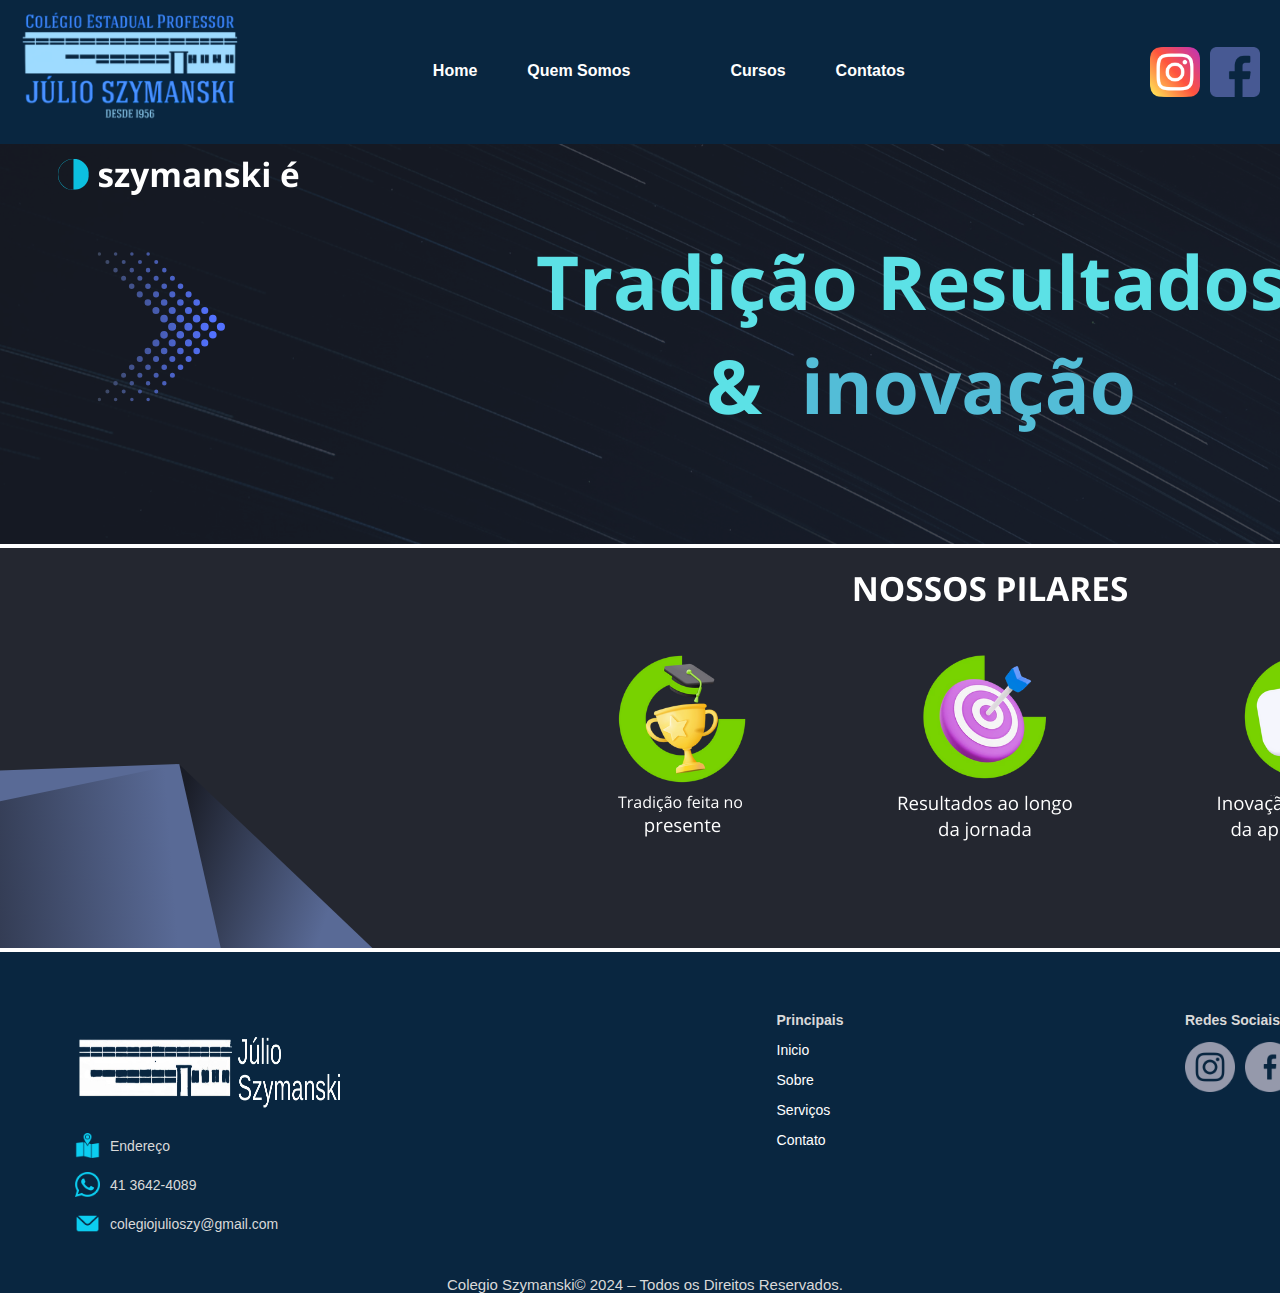
==== index.html @ 7638594b "sefd" ====
<!DOCTYPE html>
<html lang="pt-BR">
<head>
    <meta charset="UTF-8">
    <meta name="viewport" content="width=device-width, initial-scale=1.0">
    <title>Colégio Szymanski</title>
    <link rel="stylesheet" href="style.css">
</head>
<body>
    <header>
        <nav class="navbar">
            <div class="logo">
                <img src="logo.png" alt="Logo">
            </div>
            <ul class="menu">
                <li><a href="https://profantoniocarlos.github.io/szymansky.com.br/" class="active">Home</a></li> 
                <li><a href="#">Quem Somos</a></li> <a class="link" href="http:// Quem Somos"></a>
                <li class="dropdown">
                    <a href="#">Cursos</a>
                    <ul class="dropdown-content">
                        <li><a src="ds.html">Desenvolvimento de Sistemas</a></li> <a class="link" ></a>
                        <li><a src="formdoc.html">Formação de Docentes</a></li> <a class="link" ></a>
                        <li><a href="https://profantoniocarlos.github.io/szymansky.com.br">Química para Empresas</a></li> <a class="link" href="http:// Química para Empresas"></a>
                        <li><a href="https://profantoniocarlos.github.io/szymansky.com.br">Ensino Regular</a></li> <a class="link" href="http:// Ensino Regular"></a>
                        <li><a href="https://profantoniocarlos.github.io/szymansky.com.br">Administração</a></li> <a class="link" href="http:// Administração"></a>
                    </ul>
                </li>
                <li><a href="#">Contatos</a></li> <a class="link" href="http:// Contatos"></a>
            </ul>
            <div class="social-links">
                <img src="insta.png"a class="link" href="https://www.instagram.com/colegioszymanski?igsh=MXB1Y3ljaDBvNXg3cg==" target="_blank"></a>
                <img src="face.png" href="https://www.facebook.com/colegioszymanski?mibextid=ZbWKwL" target="_blank"></a>
            </div>
        </nav>
    </header>
</body>
</html>
<!--Seção banner 1 - equivalente ao primeiro parágrafo-->
<section class="banner1">
    <img class="escola.image" src="banner.png" alt="Banner da Escola">
</section>
<!--Seção banner 1 - equivalente ao segundo parágrafo-->
<section class="banner1"></section>
    <img class="escola.image" src="banner2.png" alt="Banner da Escola">
</section>

<!--Seção rodapé é a parte final da página-->
<footer class="rodape" id="contato">
    <div class="rodape-div">
  
        <div class="rodape-1">
            <div class="rodape-1-coluna">
                <!-- elemento -->
                <p><img src="logoRDP.png" alt="Logo Rodapé Escola" width="270" height="90"></p>
                <p class="info-linha"><img src="endereçoRDP.png" alt="Endereço da Escola" width="25" height="25">Endereço</p>
                <p class="info-linha"><img src="whatsapp.png" alt="whatsapp da Escola" width="25" height="25">41 3642-4089</p>
                <p class="info-linha"><img src="e-mailRDP.png" alt="e-mail da Escola" width="25" height="25">colegiojulioszy@gmail.com</p>
            </div>
        </div>
  
        <div class="rodape-principais">
            <div class="rodape-principais-coluna">
                <!-- elemento -->
                <span><b>Principais</b></span>
                <p><a href="#Inicio">Inicio</a></p>
                <p><a href="#Sobre">Sobre</a></p>
                <p><a href="#Serviços">Serviços</a></p>
                <p><a href="#Contato">Contato</a></p>
            </div>
        </div>
  
        <div class="rodape-redes-sociais">
            <div class="rodape-redes-sociais-coluna">
                <!-- elemento -->
                <span><b>Redes Sociais</b></span>
                <p class="info-linha">
                    <img src="instaRDP.png" alt="Instagram Escola" width="50" height="50">
                    <img src="faceRDP.png" alt="Facebook da Escola" width="50" height="50">
                </p>
            </div>
        </div>
  
    </div>
    <p class="rodape-direitos">Colegio Szymanski© 2024 – Todos os Direitos Reservados.</p>
</footer>
---- style.css ----
/* Estilos gerais */
body {
    margin: 0;
    padding: 0;
    font-family: Arial, sans-serif;
}

/* Estilos da barra de navegação */
.navbar {
    display: flex;
    justify-content: space-between;
    align-items: center;
    background-color: #092640;
    padding: 10px 20px;
    box-shadow: 0 4px 8px rgba(0, 0, 0, 0.1);
}

/* Logo */
.logo img {
    height: 120px;
}

/* Menu */
.menu {
    list-style: none;
    display: flex;
    gap: 20px;
    margin: 0;
    padding: 0;
}

.menu li {
    position: relative;
}

.menu a {
    text-decoration: none;
    color: rgb(255, 255, 255);
    font-weight: bold;
    padding: 10px 15px;
    transition: background-color 0.3s, color 0.3s;
}

/* Cor ao passar o mouse e ao clicar */
.menu a:hover {
    background-color: rgb(0, 148, 254);
    color: white;
}

.menu a:active {
    background-color: rgb(0, 148, 254);
    color: white;
}

/* Dropdown */
.dropdown-content {
    display: none;
    position: absolute;
    top: 100%; /* Ajusta para descer corretamente a partir do botão */
    left: 0;
    background-color: rgb(0, 148, 254);
    box-shadow: 0 8px 16px rgba(0, 0, 0, 0.1);
    list-style: none;
    padding: 0;
    margin: 0;
    z-index: 1000; /* Garante que o dropdown fique sobre outros elementos */}

.dropdown-content li {
    width: 200px;
}

.dropdown-content li a {
    display: block;
    padding: 10px;
    color: rgb(0, 0, 95);
    text-decoration: none;
}

.dropdown-content li a:hover {
    background-color: lightblue;
    color: white;
}

.dropdown:hover .dropdown-content {
    display: block;
}

/* Links das redes sociais */
.social-links {
    display: flex;
    gap: 10px;
}

.social-links img {
    height: 50px;
    transition: transform 0.3s;
}

.social-links img:hover {
    transform: scale(1.1);
}

  /* rodape */

.rodape {
    background-color: #092640;
    color: #d9d9d9;
    width: 100%;
    font-size: 14px;
    font-family: Helvetica, sans-serif;
    padding-top: 0px;
    padding-left: 5px;
}

/* Estilo Links */
.rodape a {
    text-decoration: none;
    color: white;
}

/* Parágrafos Rodapé */
.rodape p {
    margin-bottom: 0px;
}

/* Div principal do rodapé */
.rodape-div {
    display: flex;
    flex-wrap: wrap;
    width: 100%;
    margin: auto;
    align-items: stretch;
    padding: 60px 10px 40px 10px;
    justify-content: space-between; /* Distribuir colunas */
}

/* Coluna 1 */
.rodape-1 p {
    margin-left: 20px; /* mover na horizontal */
}

/* Ajuste de alinhamento para imagem e texto */
.info-linha {
    display: flex;
    align-items: center; /* Alinha o ícone e o texto verticalmente */
    gap: 10px; /* Espaçamento entre ícone e texto */
}

/* Definição da coluna 1 */
.rodape-1 {
    margin-left: 40px; 
}

/* Outras colunas */
.rodape-principais {
    margin-left: 90px;
}

.rodape-redes-sociais p {
    display: flex;
    gap: 10px; /* Espaçamento entre os ícones */
}

/* Direitos Autorais */
.rodape-direitos {
    width: 100%;
    padding: 0px;
    margin: 0;
    text-align: center;
    font-size: 15px;
    clear: both;
}

/* Definição das colunas */
.rodape-1, .rodape-principais, .rodape-redes-sociais {
    display: flex;
    flex-direction: column;
}
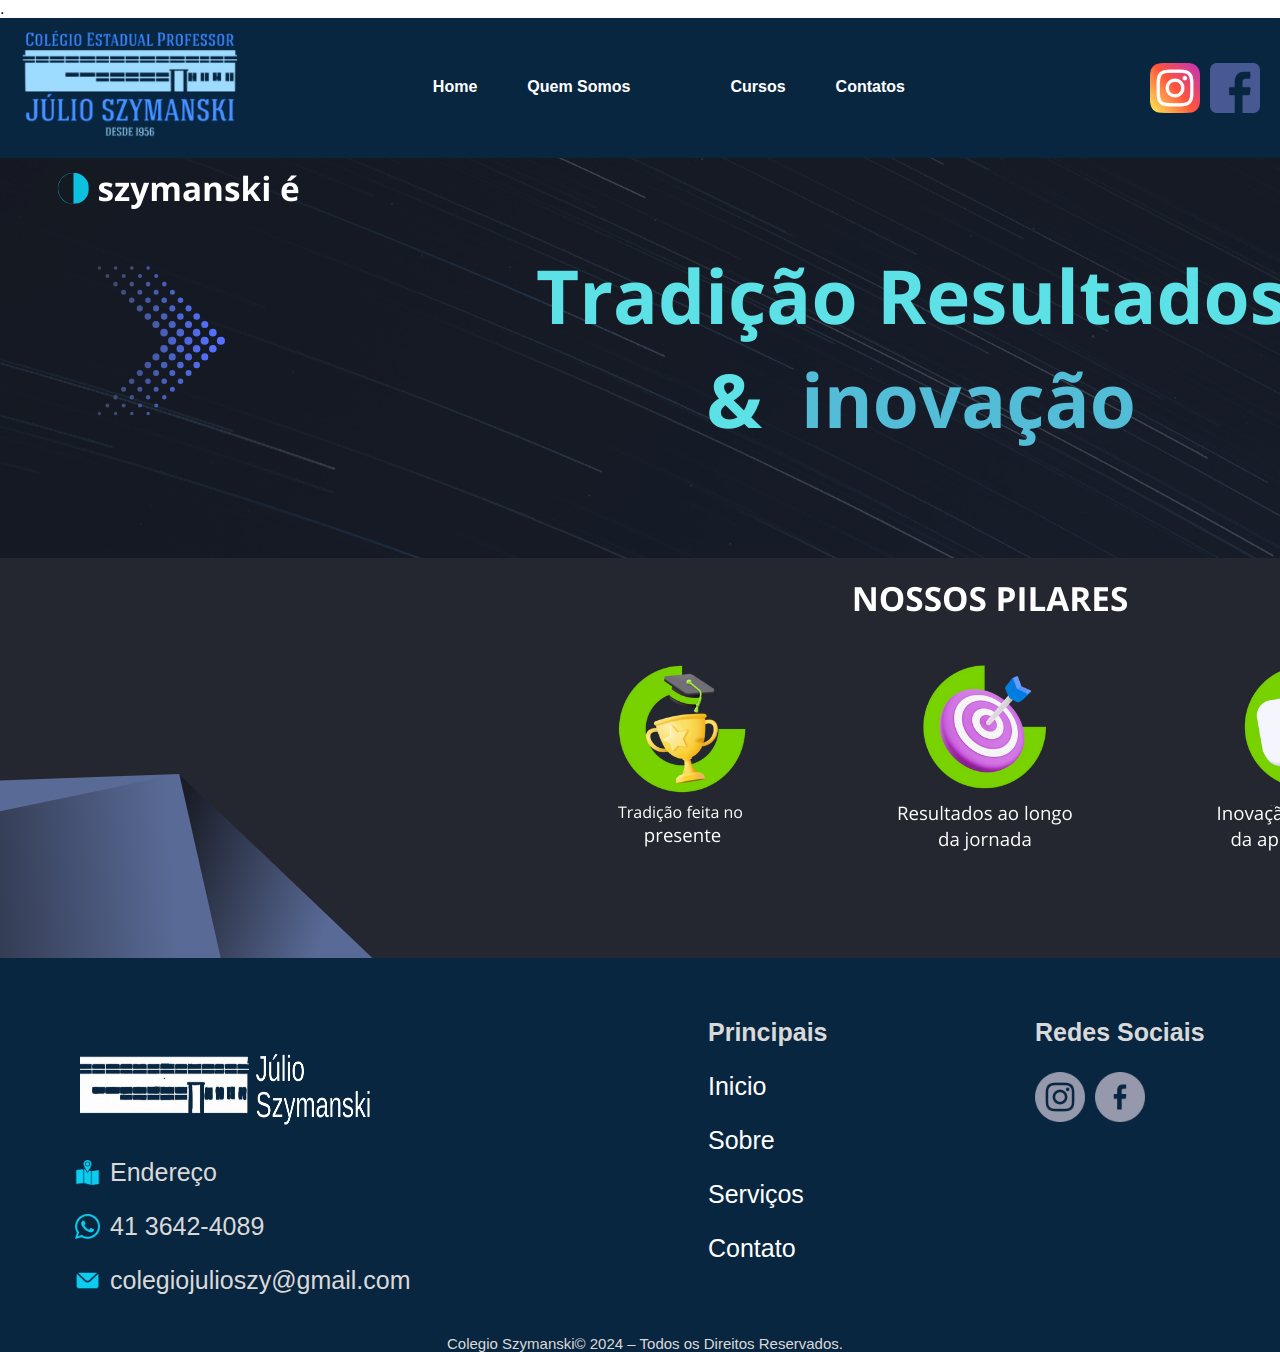
==== commit 9ee8ea1e: "tst rdp" ====
--- a/index.html
+++ b/index.html
@@ -1,4 +1,4 @@
-<!DOCTYPE html>
+.<!DOCTYPE html>
 <html lang="pt-BR">
 <head>
     <meta charset="UTF-8">
@@ -51,7 +51,7 @@
         <div class="rodape-1">
             <div class="rodape-1-coluna">
                 <!-- elemento -->
-                <p><img src="logoRDP.png" alt="Logo Rodapé Escola" width="270" height="90"></p>
+                <p><img src="logoRDP.png" alt="Logo Rodapé Escola" width="300" height="90"></p>
                 <p class="info-linha"><img src="endereçoRDP.png" alt="Endereço da Escola" width="25" height="25">Endereço</p>
                 <p class="info-linha"><img src="whatsapp.png" alt="whatsapp da Escola" width="25" height="25">41 3642-4089</p>
                 <p class="info-linha"><img src="e-mailRDP.png" alt="e-mail da Escola" width="25" height="25">colegiojulioszy@gmail.com</p>
--- a/style.css
+++ b/style.css
@@ -102,11 +102,11 @@
 
   /* rodape */
 
-.rodape {
+  .rodape {
     background-color: #092640;
     color: #d9d9d9;
     width: 100%;
-    font-size: 14px;
+    font-size: 25px;
     font-family: Helvetica, sans-serif;
     padding-top: 0px;
     padding-left: 5px;
@@ -157,6 +157,7 @@
 }
 
 .rodape-redes-sociais p {
+  margin-right: 150px; /* Ajusta conforme necessário */
     display: flex;
     gap: 10px; /* Espaçamento entre os ícones */
 }
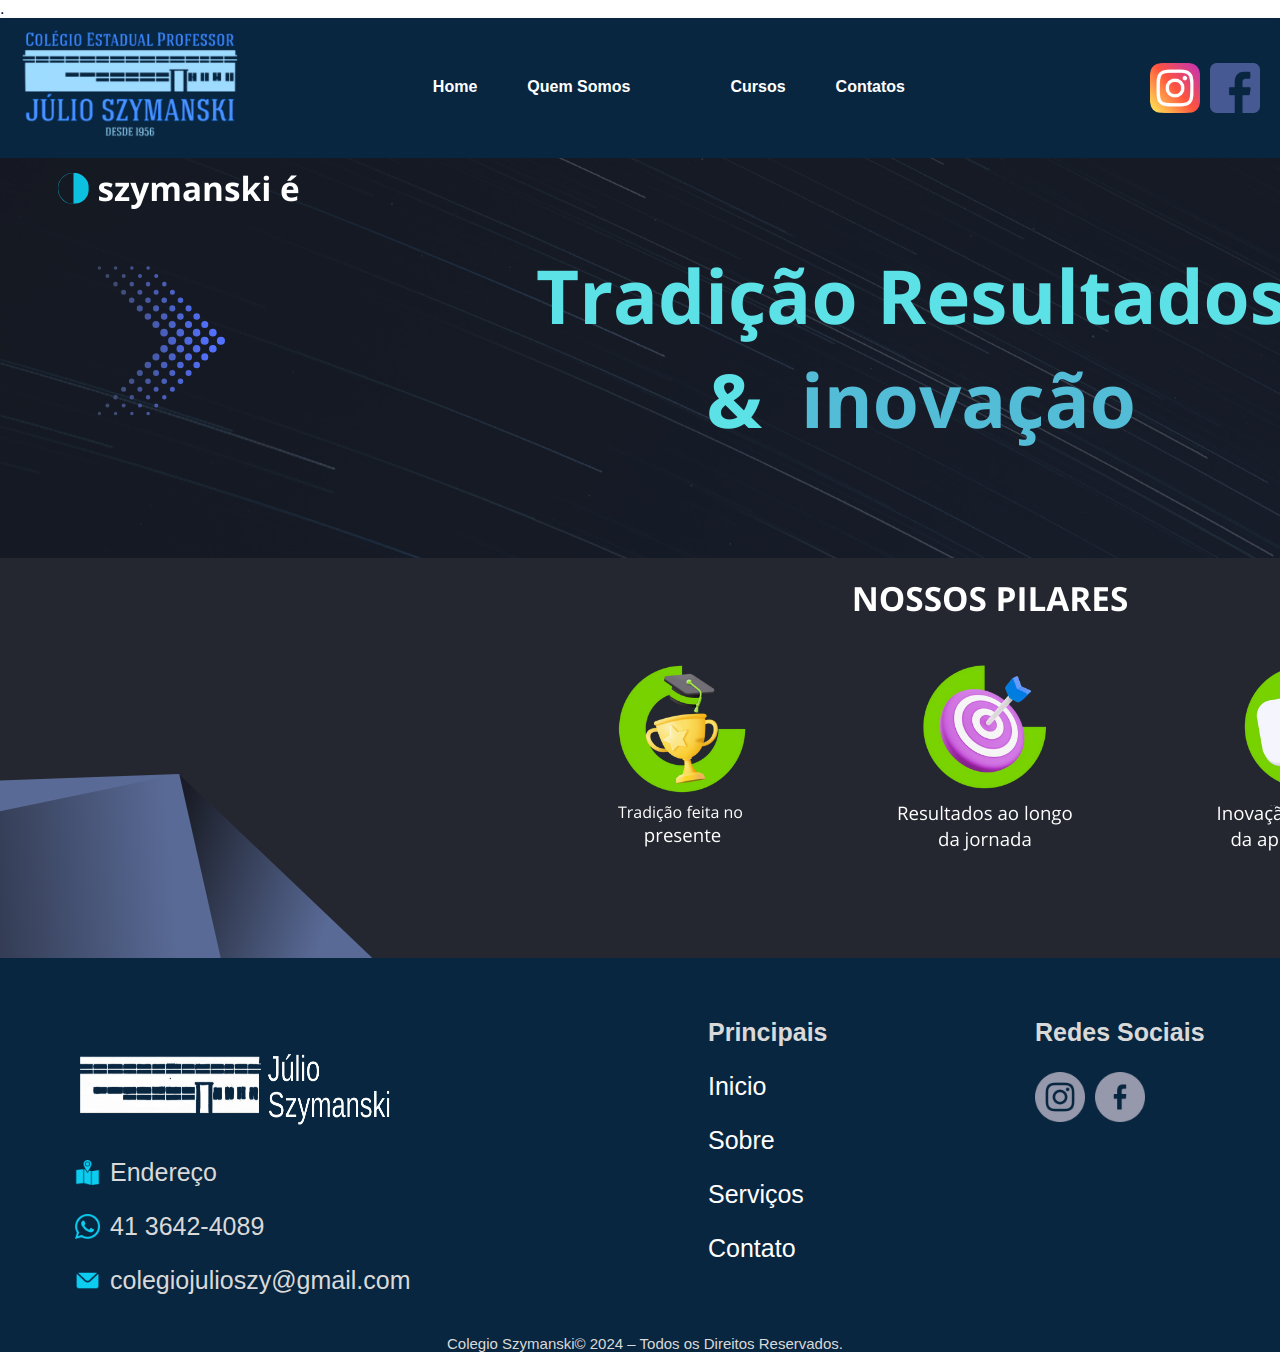
==== commit 68299fc9: "tst rdp" ====
--- a/index.html
+++ b/index.html
@@ -51,7 +51,7 @@
         <div class="rodape-1">
             <div class="rodape-1-coluna">
                 <!-- elemento -->
-                <p><img src="logoRDP.png" alt="Logo Rodapé Escola" width="300" height="90"></p>
+                <p><img src="logoRDP.png" alt="Logo Rodapé Escola" width="320" height="90"></p>
                 <p class="info-linha"><img src="endereçoRDP.png" alt="Endereço da Escola" width="25" height="25">Endereço</p>
                 <p class="info-linha"><img src="whatsapp.png" alt="whatsapp da Escola" width="25" height="25">41 3642-4089</p>
                 <p class="info-linha"><img src="e-mailRDP.png" alt="e-mail da Escola" width="25" height="25">colegiojulioszy@gmail.com</p>
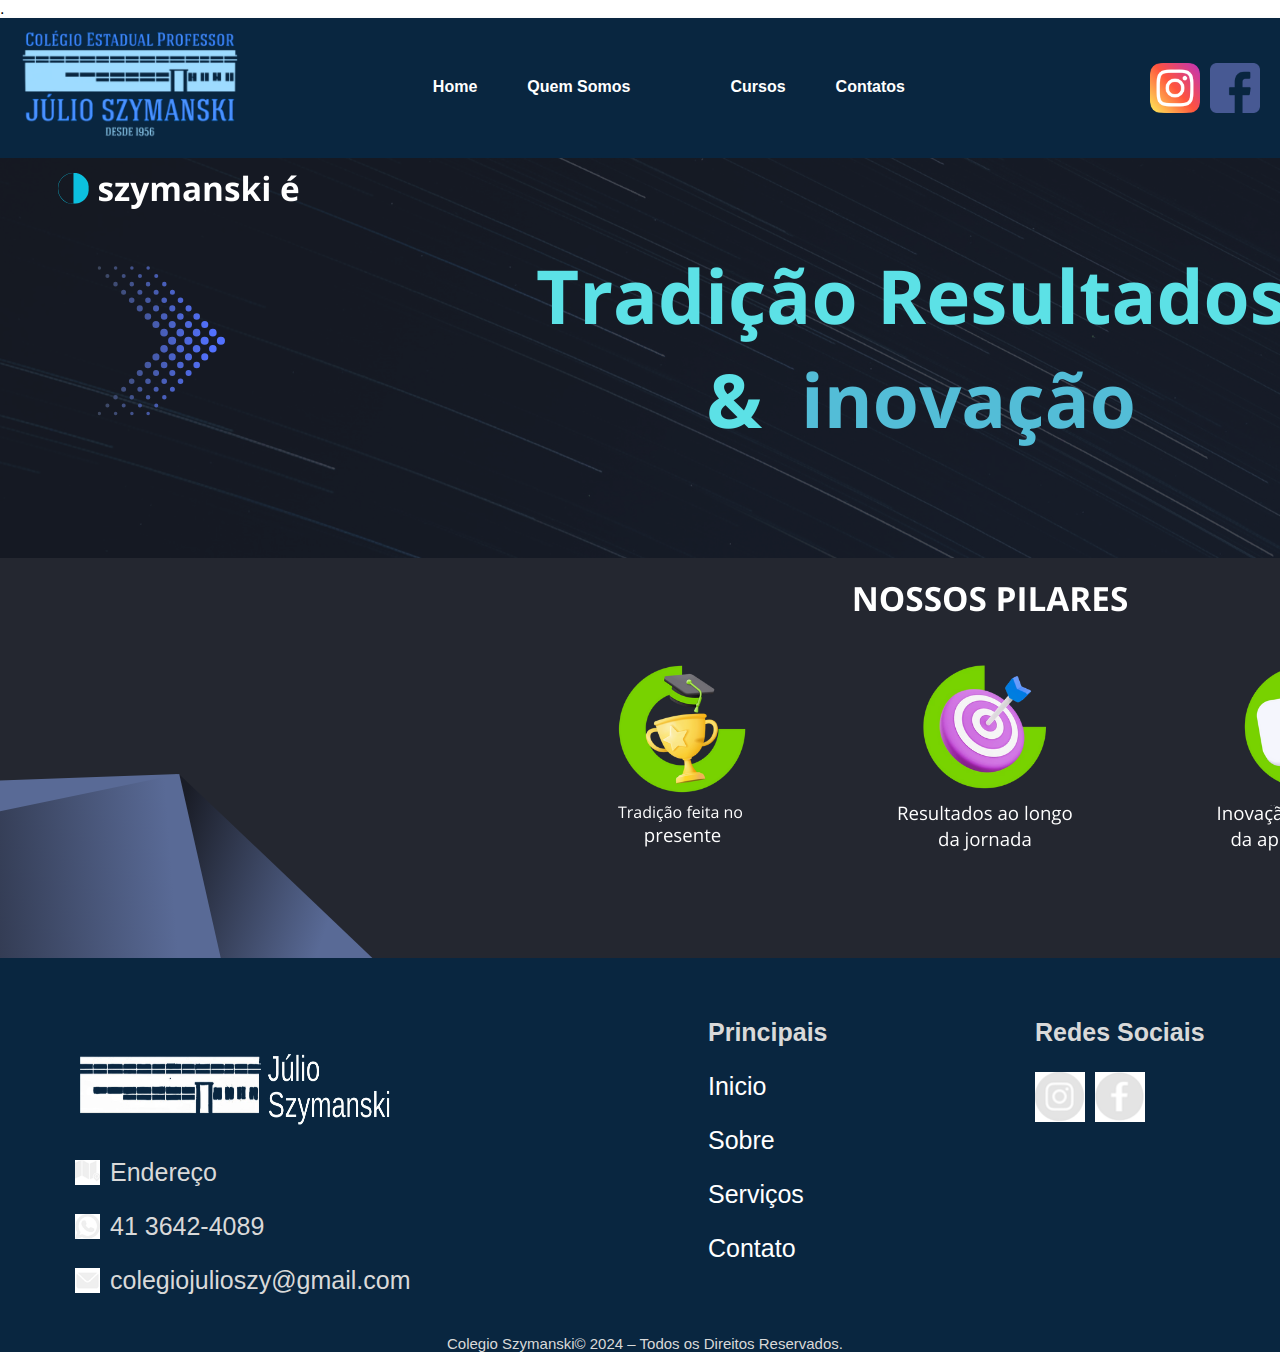
==== commit 22b2505d: "tsts" ====
--- a/index.html
+++ b/index.html
@@ -53,7 +53,7 @@
                 <!-- elemento -->
                 <p><img src="logoRDP.png" alt="Logo Rodapé Escola" width="320" height="90"></p>
                 <p class="info-linha"><img src="endereçoRDP.png" alt="Endereço da Escola" width="25" height="25">Endereço</p>
-                <p class="info-linha"><img src="whatsapp.png" alt="whatsapp da Escola" width="25" height="25">41 3642-4089</p>
+                <p class="info-linha"><img src="whatsappRDP.png" alt="whatsapp da Escola" width="25" height="25">41 3642-4089</p>
                 <p class="info-linha"><img src="e-mailRDP.png" alt="e-mail da Escola" width="25" height="25">colegiojulioszy@gmail.com</p>
             </div>
         </div>
@@ -64,7 +64,7 @@
                 <span><b>Principais</b></span>
                 <p><a href="#Inicio">Inicio</a></p>
                 <p><a href="#Sobre">Sobre</a></p>
-                <p><a href="#Serviços">Serviços</a></p>
+                <p><a href="#Curços">Serviços</a></p>
                 <p><a href="#Contato">Contato</a></p>
             </div>
         </div>
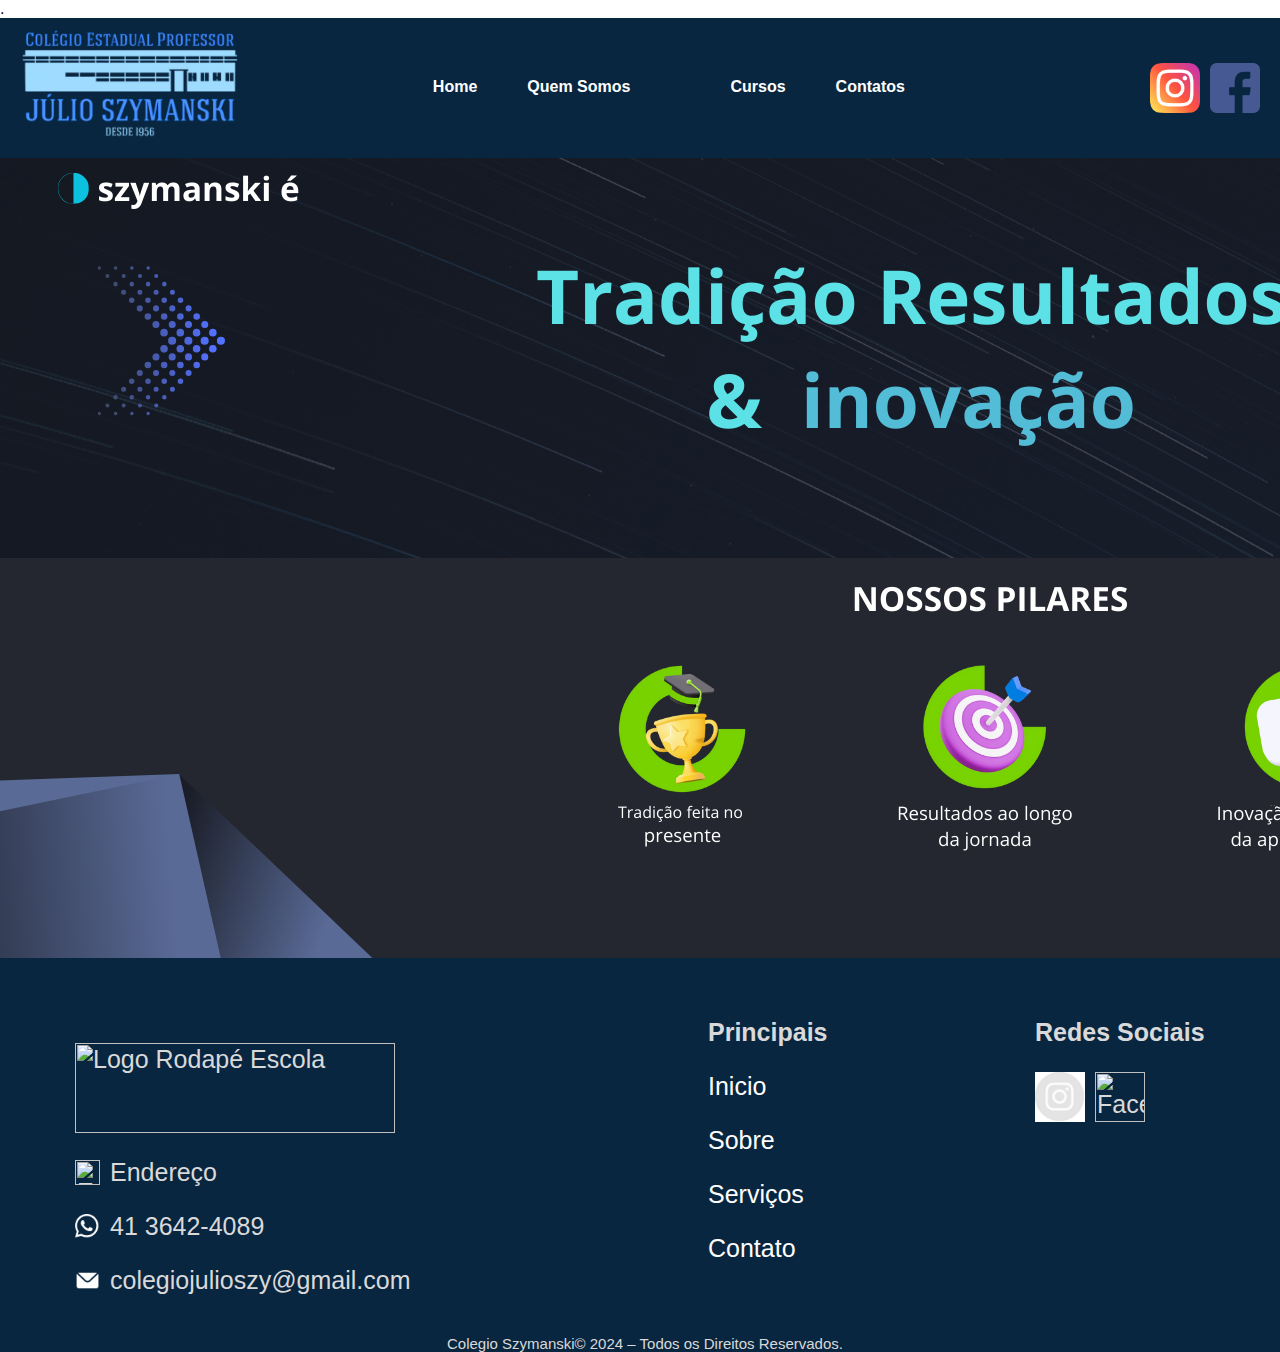
==== commit 32d5f094: "sdf" ====
--- a/index.html
+++ b/index.html
@@ -52,7 +52,7 @@
             <div class="rodape-1-coluna">
                 <!-- elemento -->
                 <p><img src="logoRDP.png" alt="Logo Rodapé Escola" width="320" height="90"></p>
-                <p class="info-linha"><img src="endereçoRDP.png" alt="Endereço da Escola" width="25" height="25">Endereço</p>
+                <p class="info-linha"><img src="endereço.png" alt="Endereço da Escola" width="25" height="25">Endereço</p>
                 <p class="info-linha"><img src="whatsappRDP.png" alt="whatsapp da Escola" width="25" height="25">41 3642-4089</p>
                 <p class="info-linha"><img src="e-mailRDP.png" alt="e-mail da Escola" width="25" height="25">colegiojulioszy@gmail.com</p>
             </div>
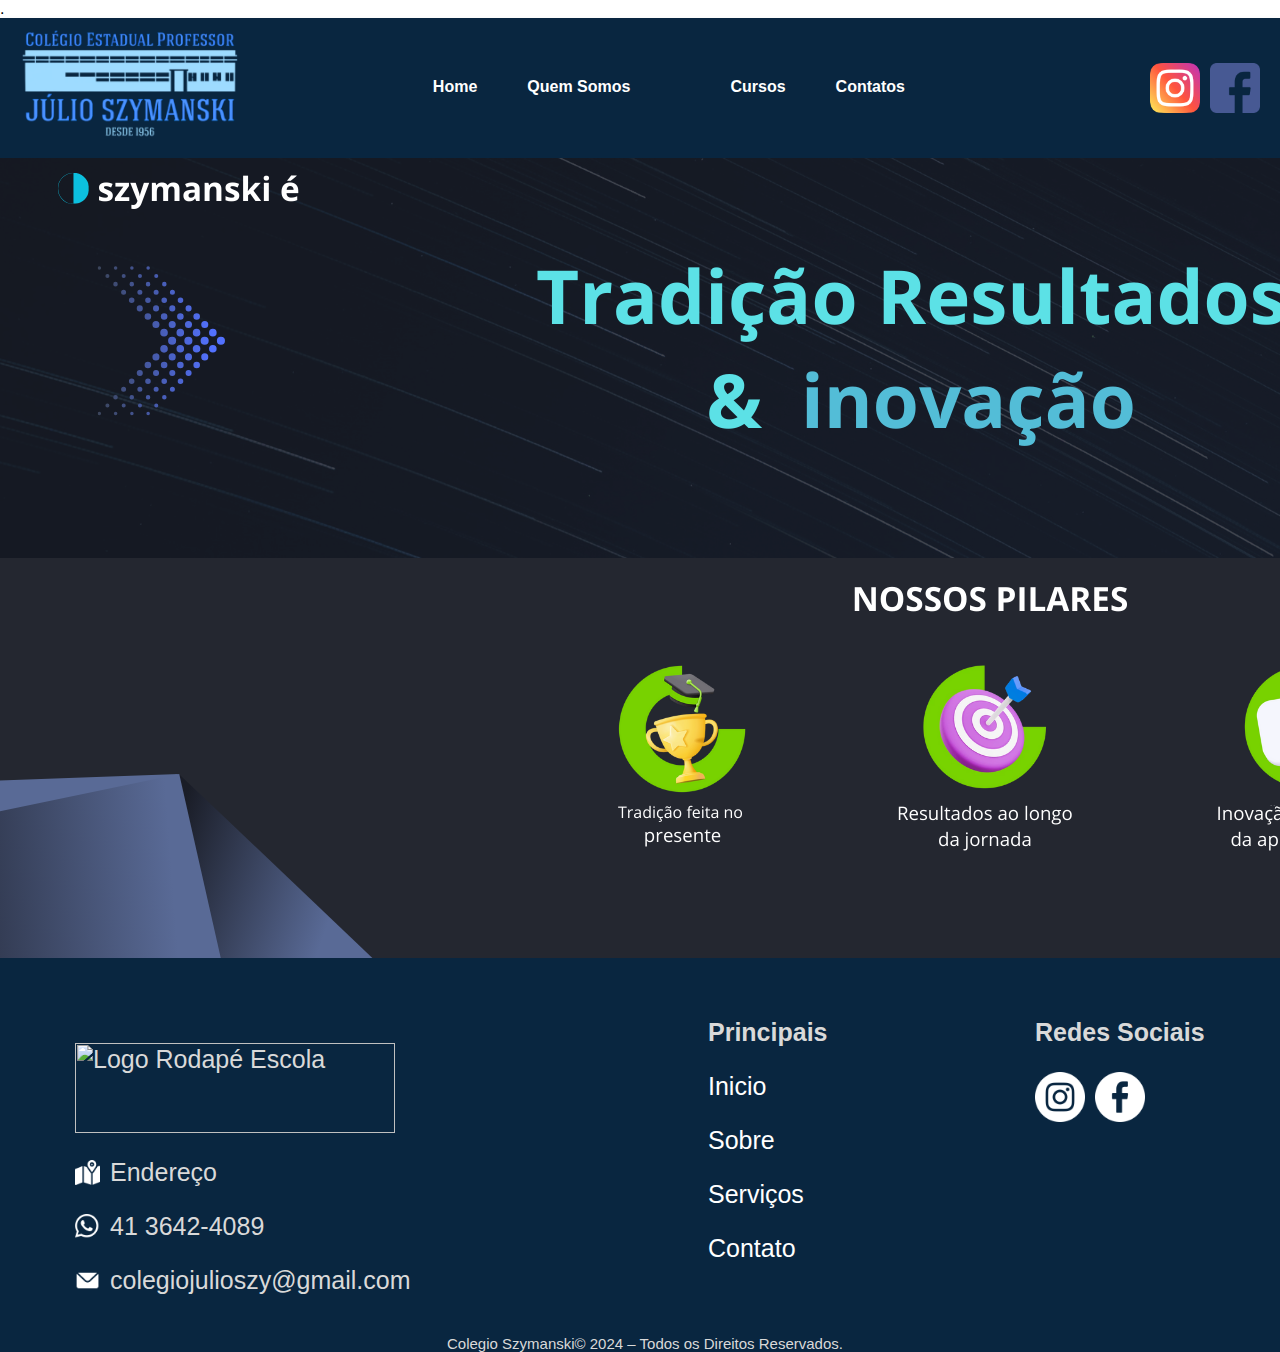
==== commit 24ed900f: "ewef" ====
--- a/index.html
+++ b/index.html
@@ -52,7 +52,7 @@
             <div class="rodape-1-coluna">
                 <!-- elemento -->
                 <p><img src="logoRDP.png" alt="Logo Rodapé Escola" width="320" height="90"></p>
-                <p class="info-linha"><img src="endereço.png" alt="Endereço da Escola" width="25" height="25">Endereço</p>
+                <p class="info-linha"><img src="endereçoRDP.png" alt="Endereço da Escola" width="25" height="25">Endereço</p>
                 <p class="info-linha"><img src="whatsappRDP.png" alt="whatsapp da Escola" width="25" height="25">41 3642-4089</p>
                 <p class="info-linha"><img src="e-mailRDP.png" alt="e-mail da Escola" width="25" height="25">colegiojulioszy@gmail.com</p>
             </div>
@@ -74,8 +74,8 @@
                 <!-- elemento -->
                 <span><b>Redes Sociais</b></span>
                 <p class="info-linha">
-                    <img src="instaRDP.png" alt="Instagram Escola" width="50" height="50">
-                    <img src="faceRDP.png" alt="Facebook da Escola" width="50" height="50">
+                    <img src="instagramRDP.png" alt="Instagram Escola" width="50" height="50">
+                    <img src="facebookRDP.png" alt="Facebook da Escola" width="50" height="50">
                 </p>
             </div>
         </div>
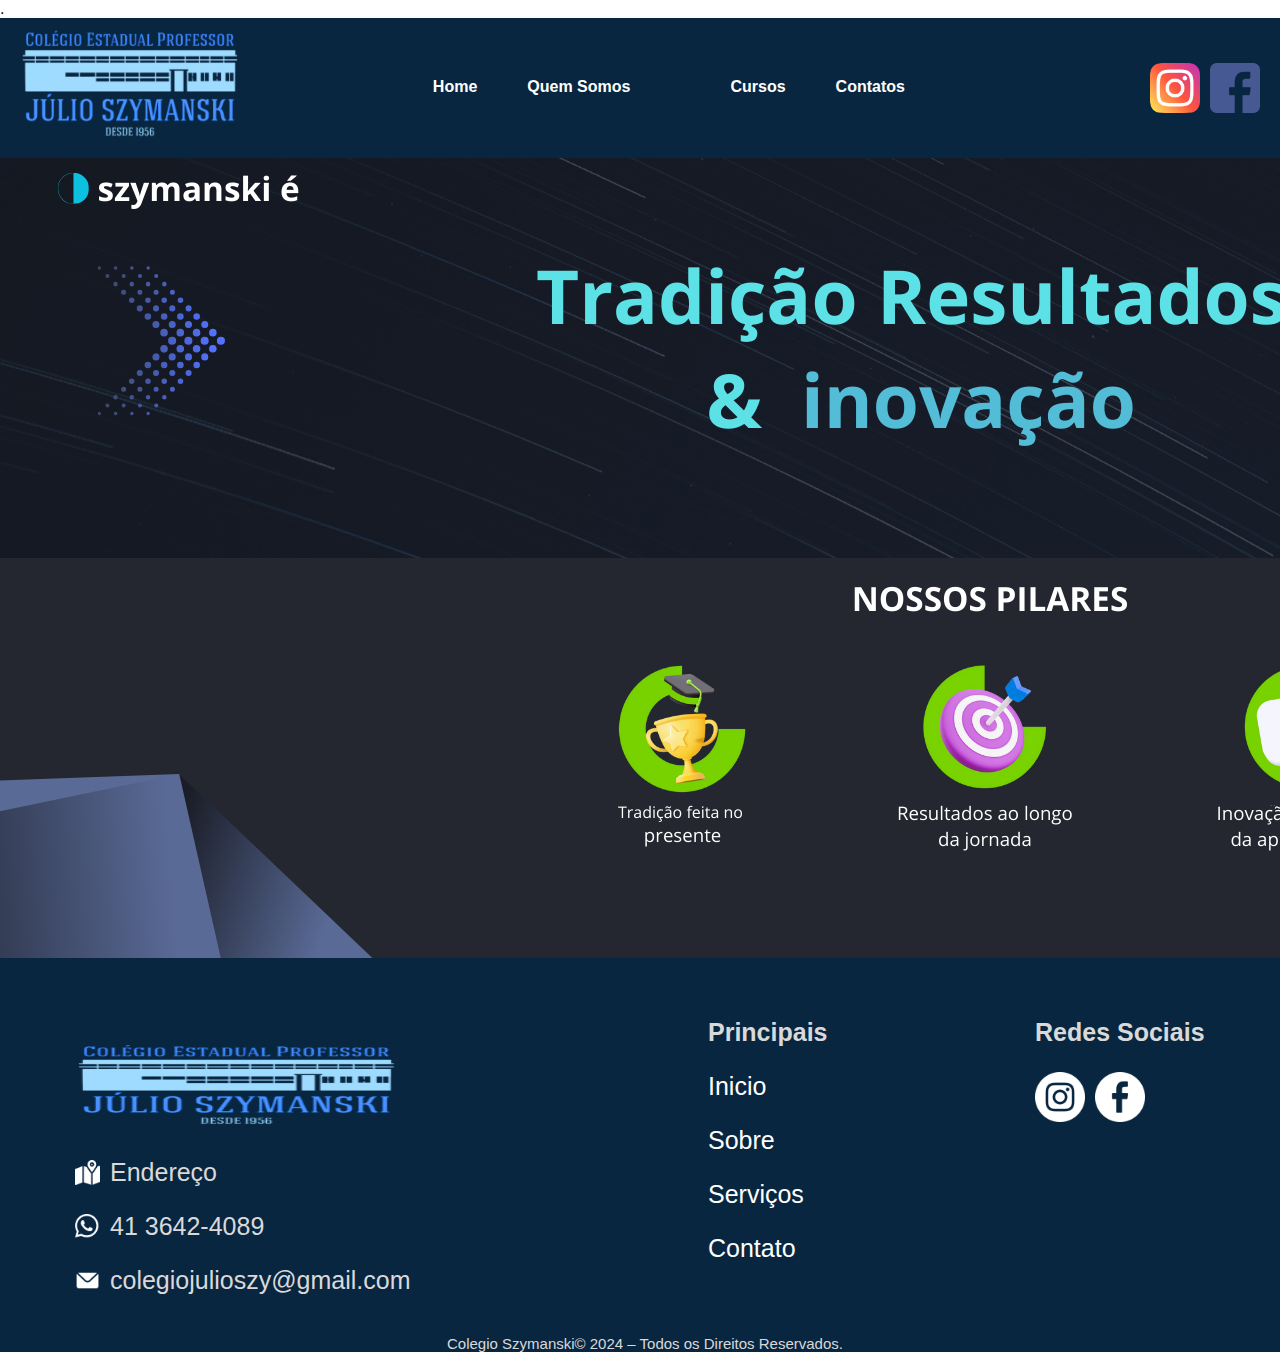
==== commit cdb85804: "ewef" ====
--- a/index.html
+++ b/index.html
@@ -51,7 +51,7 @@
         <div class="rodape-1">
             <div class="rodape-1-coluna">
                 <!-- elemento -->
-                <p><img src="logoRDP.png" alt="Logo Rodapé Escola" width="320" height="90"></p>
+                <p><img src="logo.png" alt="Logo Rodapé Escola" width="320" height="90"></p>
                 <p class="info-linha"><img src="endereçoRDP.png" alt="Endereço da Escola" width="25" height="25">Endereço</p>
                 <p class="info-linha"><img src="whatsappRDP.png" alt="whatsapp da Escola" width="25" height="25">41 3642-4089</p>
                 <p class="info-linha"><img src="e-mailRDP.png" alt="e-mail da Escola" width="25" height="25">colegiojulioszy@gmail.com</p>
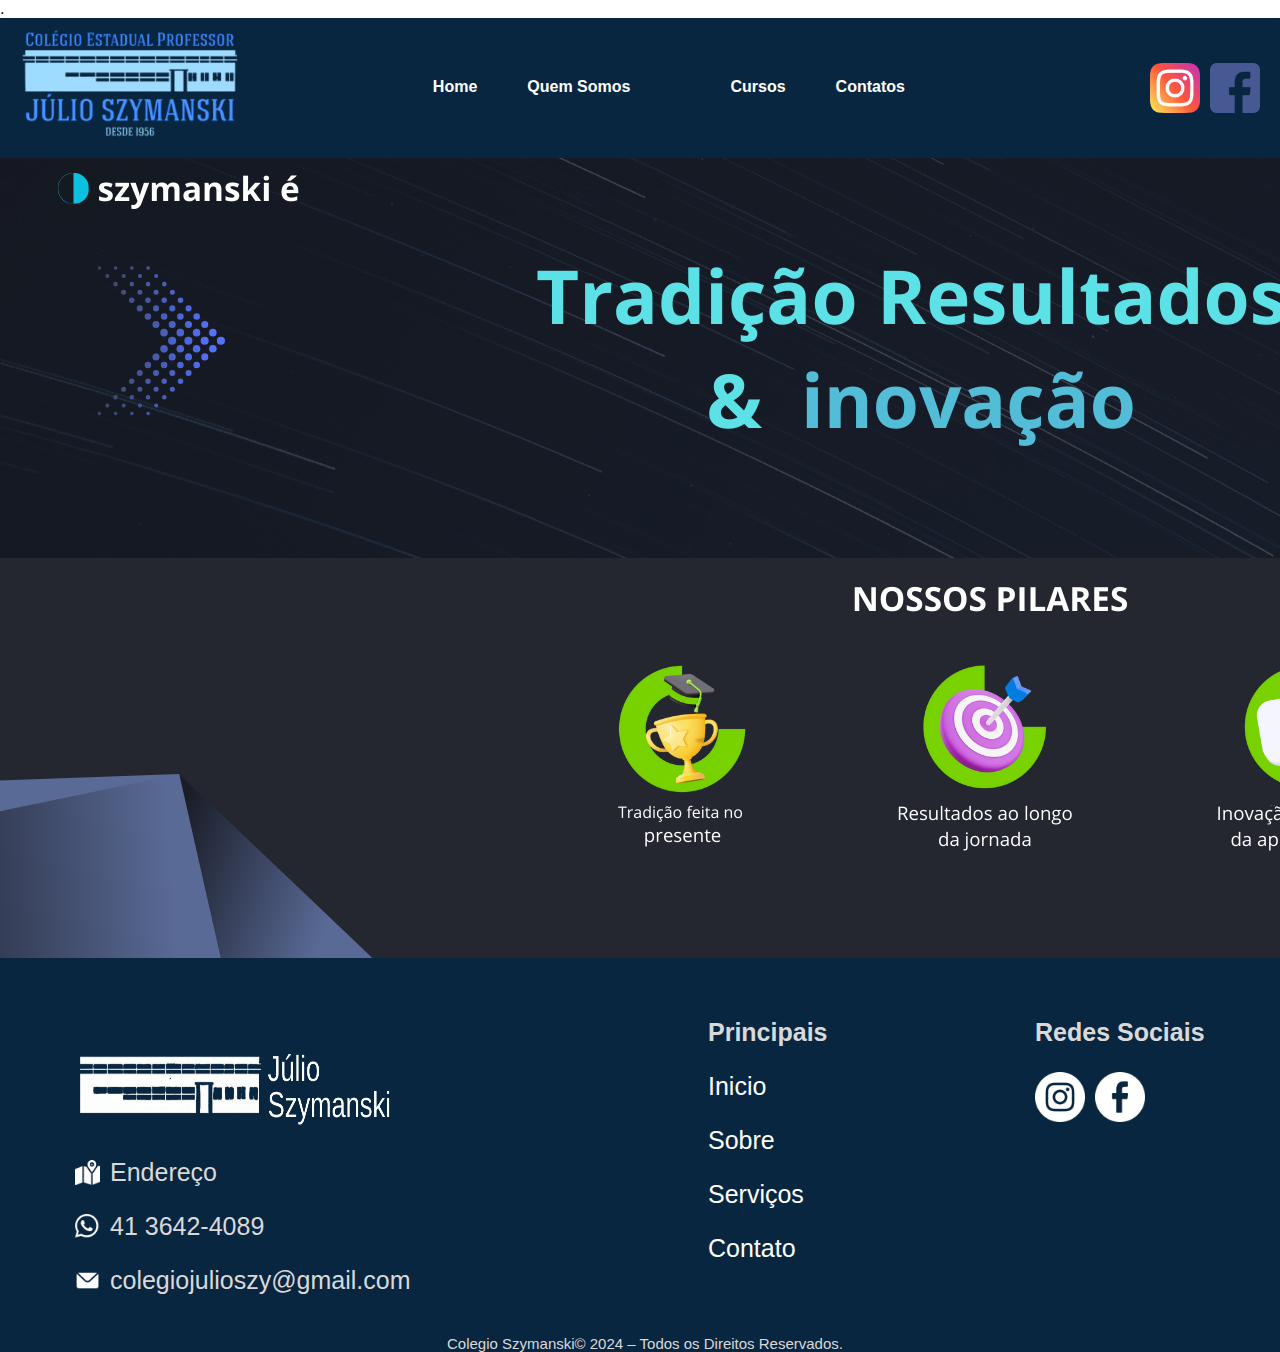
==== commit 15ebbabe: "fd" ====
--- a/index.html
+++ b/index.html
@@ -51,7 +51,7 @@
         <div class="rodape-1">
             <div class="rodape-1-coluna">
                 <!-- elemento -->
-                <p><img src="logo.png" alt="Logo Rodapé Escola" width="320" height="90"></p>
+                <p><img src="logoRDP.png" alt="Logo Rodapé Escola" width="320" height="90"></p>
                 <p class="info-linha"><img src="endereçoRDP.png" alt="Endereço da Escola" width="25" height="25">Endereço</p>
                 <p class="info-linha"><img src="whatsappRDP.png" alt="whatsapp da Escola" width="25" height="25">41 3642-4089</p>
                 <p class="info-linha"><img src="e-mailRDP.png" alt="e-mail da Escola" width="25" height="25">colegiojulioszy@gmail.com</p>
